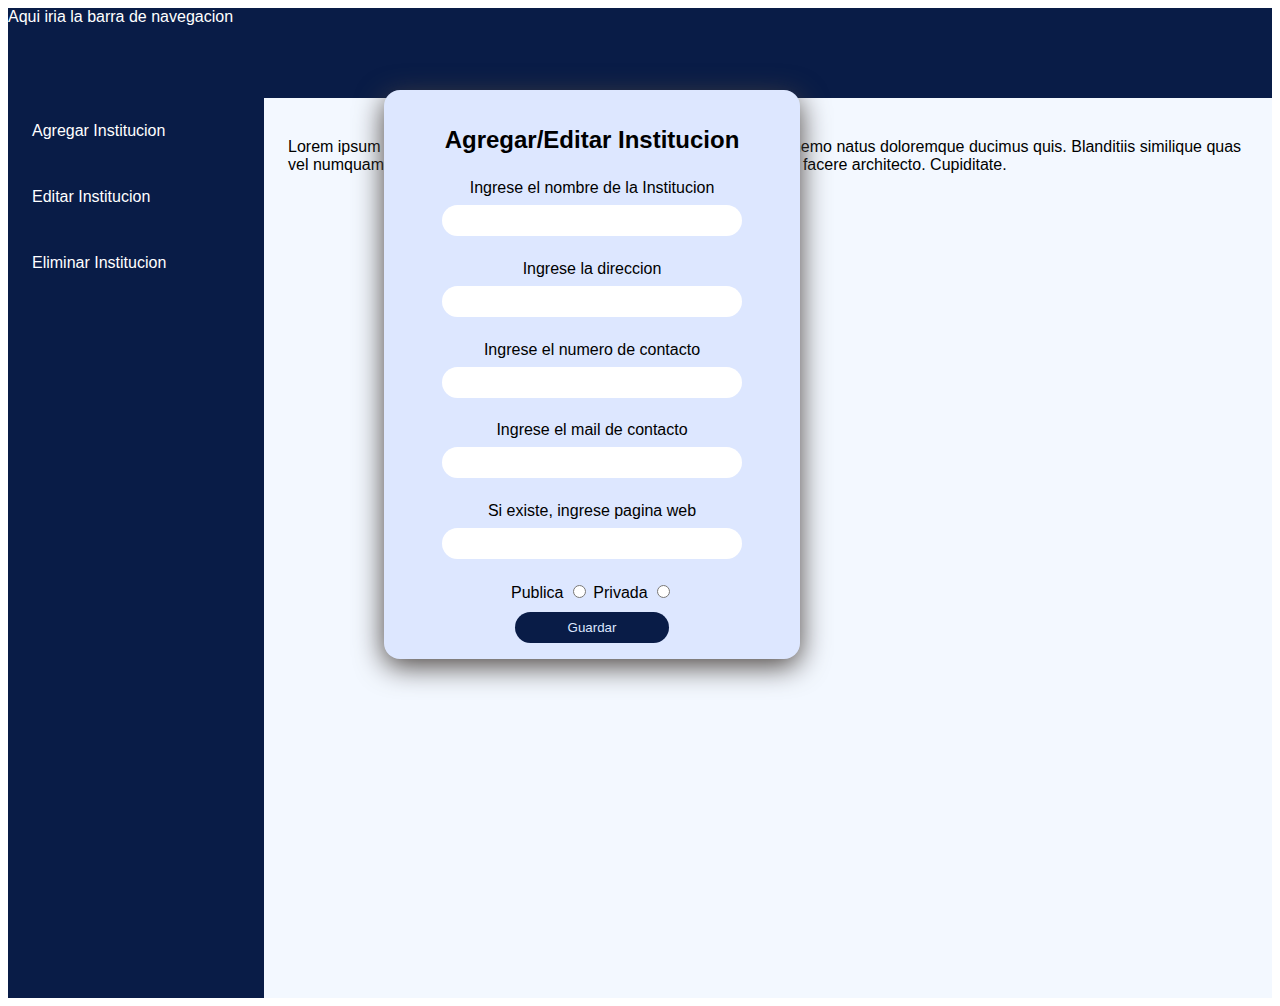
==== admin_view.html @ befa7fa1 "vista administrador" ====
<!DOCTYPE html>
<html lang="es">
<head>
    <meta charset="UTF-8">
    <meta http-equiv="X-UA-Compatible" content="IE=edge">
    <meta name="viewport" content="width=device-width, initial-scale=1.0">
    <title>Document</title>

    <!-- Estilos -->
    <link rel="stylesheet" href="styles/default.css">
</head>
<body>
    <header>
        <nav class="nav-bar">
            <ul><li>Aqui iria la barra de navegacion</li></ul>
        </nav>
    </header>

    <main class="admin-settings">
        <div class="admin-bar">
            <ul>
                <li><a class="add-inst"> Agregar Institucion</a> </li>
                <li><a class="edit-inst">Editar Institucion</a></li>
                <li><a class="del-inst">Eliminar Institucion</a></li>
            </ul>
        </div>
        <div class="list-inst">
            <p>Lorem ipsum dolor sit amet consectetur adipisicing elit. Vitae provident nemo natus doloremque ducimus quis. Blanditiis similique quas vel numquam fugit corrupti quos exercitationem aliquam, laborum soluta facere architecto. Cupiditate.</p>
        </div>

        <form action="" id="inst-info">
            <h2>Agregar/Editar Institucion</h2>
            <fieldset>
                <label for="inst_name">Ingrese el nombre de la Institucion</label>
                <input class= "form-control" id="inst_name" name="name" type="text" required>
            </fieldset>
            <fieldset>
                <label for="inst_direction">Ingrese la direccion</label>                
                <input class= "form-control" id="inst_direction" name="direction" type="text" required>
            </fieldset>
            <fieldset>
                <label for="inst_contact">Ingrese el numero de contacto</label>
                <input class= "form-control" id="inst_contact" name="tel" type="tel" required>
            </fieldset>
            <fieldset>
                <label for="inst_email">Ingrese el mail de contacto</label>
                <input class= "form-control" id="inst_email" name="email" type="email" required>
            </fieldset>
            <fieldset>
                <label for="inst_page">Si existe, ingrese pagina web</label>
                <input class= "form-control" id="inst_page" name="page" type="url">
            </fieldset>
            <fieldset>
                <label for="inst_type">Publica</label>
                <input type="radio" id="public-inst" name="inst-type" value="public-inst">
                <label for="inst_type">Privada</label>
                <input type="radio" id="private-inst" name="inst-type" value="private-inst">
            </fieldset>
            <button class="submit">Guardar</button>
        </form>
    </main>

    <footer>

    </footer>
</body>
</html>
---- styles/default.css ----
@import "admin.css";
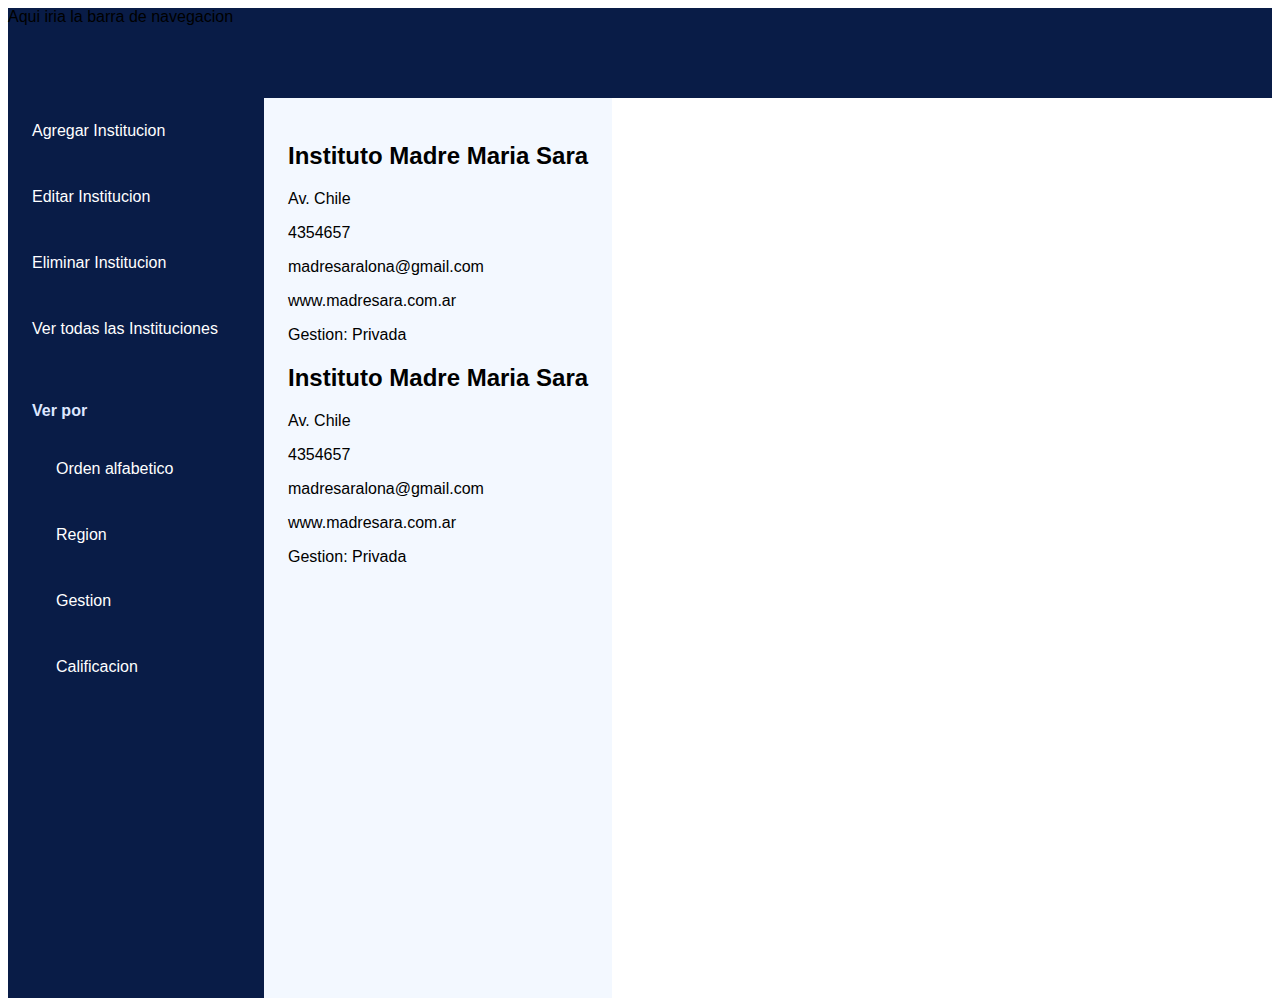
==== commit 8dc2bdd7: "agregado de filtros admin view" ====
--- a/admin_view.html
+++ b/admin_view.html
@@ -19,13 +19,39 @@
     <main class="admin-settings">
         <div class="admin-bar">
             <ul>
-                <li><a class="add-inst"> Agregar Institucion</a> </li>
-                <li><a class="edit-inst">Editar Institucion</a></li>
-                <li><a class="del-inst">Eliminar Institucion</a></li>
+                <li><a href="#" class="add-inst"> Agregar Institucion</a></li>
+                <li><a href="#" class="edit-inst">Editar Institucion</a></li>
+                <li><a href="#" class="del-inst">Eliminar Institucion</a></li>
+                <li><a href="#" class="del-inst" >Ver todas las Instituciones</a></li>
+                <li> <h3>Ver por</h3>
+                    <ul>
+                        <li><a href="#">Orden alfabetico</a></li>
+                        <li><a href="#">Region</a></li>
+                        <li><a href="#">Gestion</a></li>
+                        <li><a href="#">Calificacion</a></li>
+                    </ul>
+                </li>
             </ul>
         </div>
         <div class="list-inst">
-            <p>Lorem ipsum dolor sit amet consectetur adipisicing elit. Vitae provident nemo natus doloremque ducimus quis. Blanditiis similique quas vel numquam fugit corrupti quos exercitationem aliquam, laborum soluta facere architecto. Cupiditate.</p>
+            <ul>
+                <li><div>
+                    <h2>Instituto Madre Maria Sara</h2>
+                    <p>Av. Chile</p>
+                    <p>4354657</p>
+                    <p>madresaralona@gmail.com</p>
+                    <p>www.madresara.com.ar</p>
+                    <p>Gestion: Privada</p>
+                </div></li>
+                <li><div>
+                    <h2>Instituto Madre Maria Sara</h2>
+                    <p>Av. Chile</p>
+                    <p>4354657</p>
+                    <p>madresaralona@gmail.com</p>
+                    <p>www.madresara.com.ar</p>
+                    <p>Gestion: Privada</p>
+                </div></li>
+            </ul>
         </div>
 
         <form action="" id="inst-info">
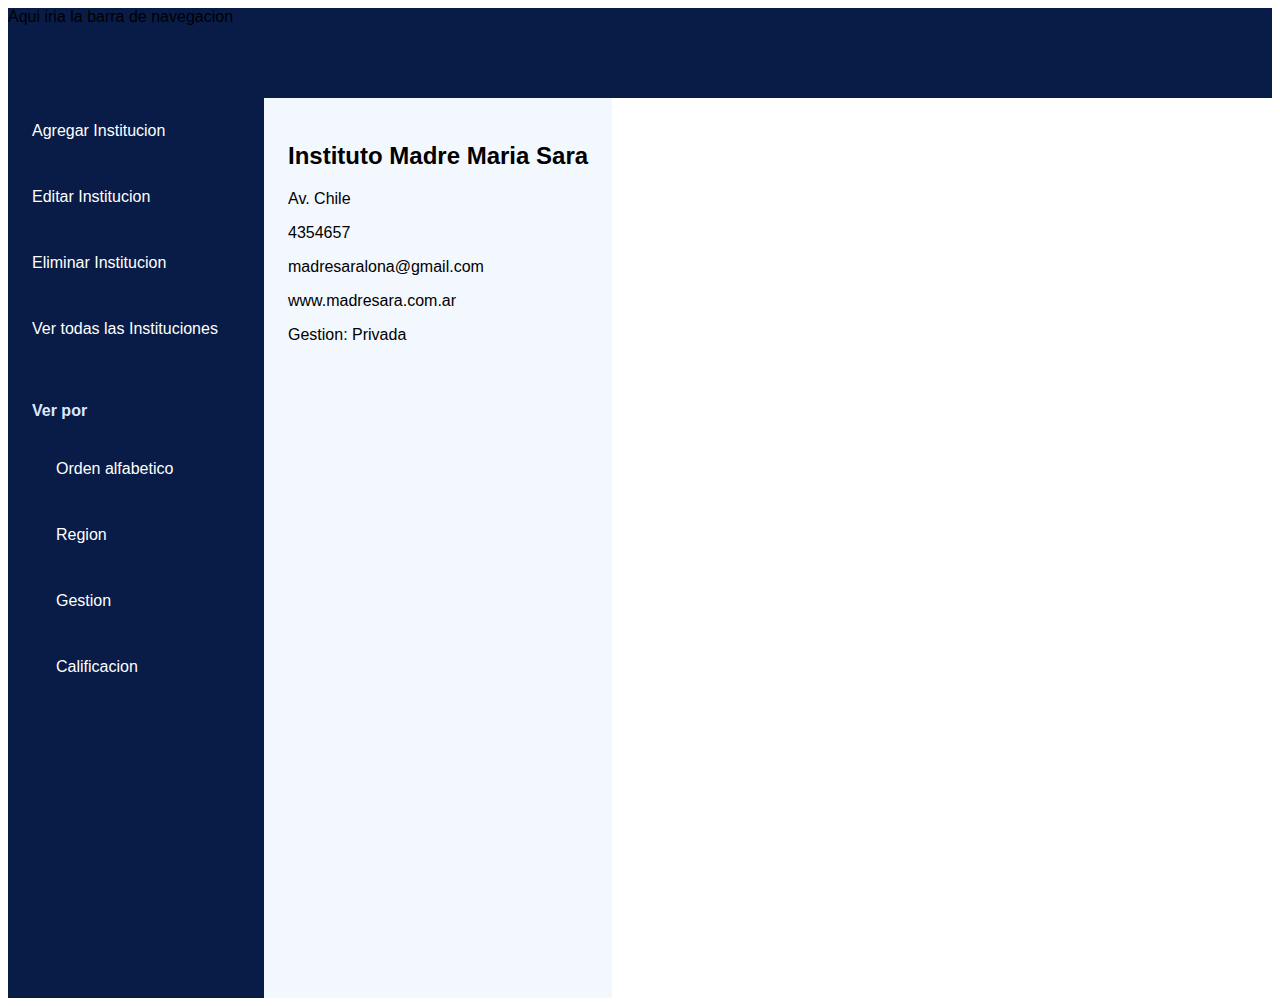
==== commit b5c7026e: "datos de prueba" ====
--- a/admin_view.html
+++ b/admin_view.html
@@ -43,17 +43,8 @@
                     <p>www.madresara.com.ar</p>
                     <p>Gestion: Privada</p>
                 </div></li>
-                <li><div>
-                    <h2>Instituto Madre Maria Sara</h2>
-                    <p>Av. Chile</p>
-                    <p>4354657</p>
-                    <p>madresaralona@gmail.com</p>
-                    <p>www.madresara.com.ar</p>
-                    <p>Gestion: Privada</p>
-                </div></li>
             </ul>
-        </div>
-
+        </div> 
         <form action="" id="inst-info">
             <h2>Agregar/Editar Institucion</h2>
             <fieldset>
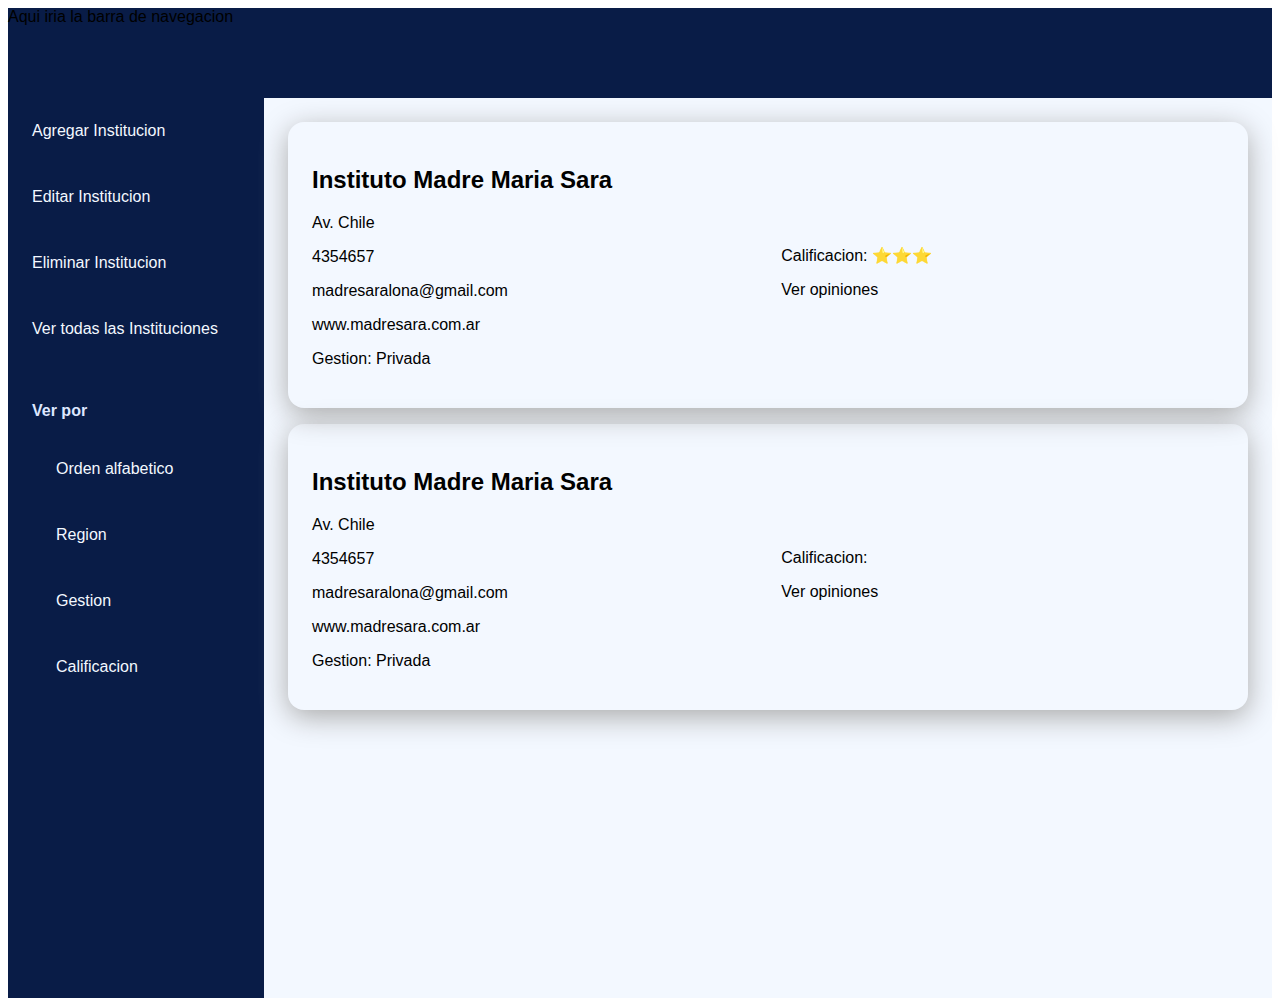
==== commit 42abfefd: "vista admin en columna" ====
--- a/admin_view.html
+++ b/admin_view.html
@@ -33,18 +33,36 @@
                 </li>
             </ul>
         </div>
-        <div class="list-inst">
-            <ul>
-                <li><div>
+        <section class="list-inst">
+            <div class="inst-details">
+                <div class="info">
                     <h2>Instituto Madre Maria Sara</h2>
                     <p>Av. Chile</p>
                     <p>4354657</p>
                     <p>madresaralona@gmail.com</p>
                     <p>www.madresara.com.ar</p>
                     <p>Gestion: Privada</p>
-                </div></li>
-            </ul>
-        </div> 
+                </div>
+                <div class="score">
+                    <p class="stars">Calificacion: </p>
+                    <a class="opinion" href="#">Ver opiniones</a>
+                </div>
+            </div>
+            <div class="inst-details">
+                <div>
+                    <h2>Instituto Madre Maria Sara</h2>
+                    <p>Av. Chile</p>
+                    <p>4354657</p>
+                    <p>madresaralona@gmail.com</p>
+                    <p>www.madresara.com.ar</p>
+                    <p>Gestion: Privada</p>
+                </div>
+                <div class="score">
+                    <p>Calificacion: </p>
+                    <a class="opinion"  href="#">Ver opiniones</a>
+                </div>
+            </div>      
+        </section> 
         <form action="" id="inst-info">
             <h2>Agregar/Editar Institucion</h2>
             <fieldset>
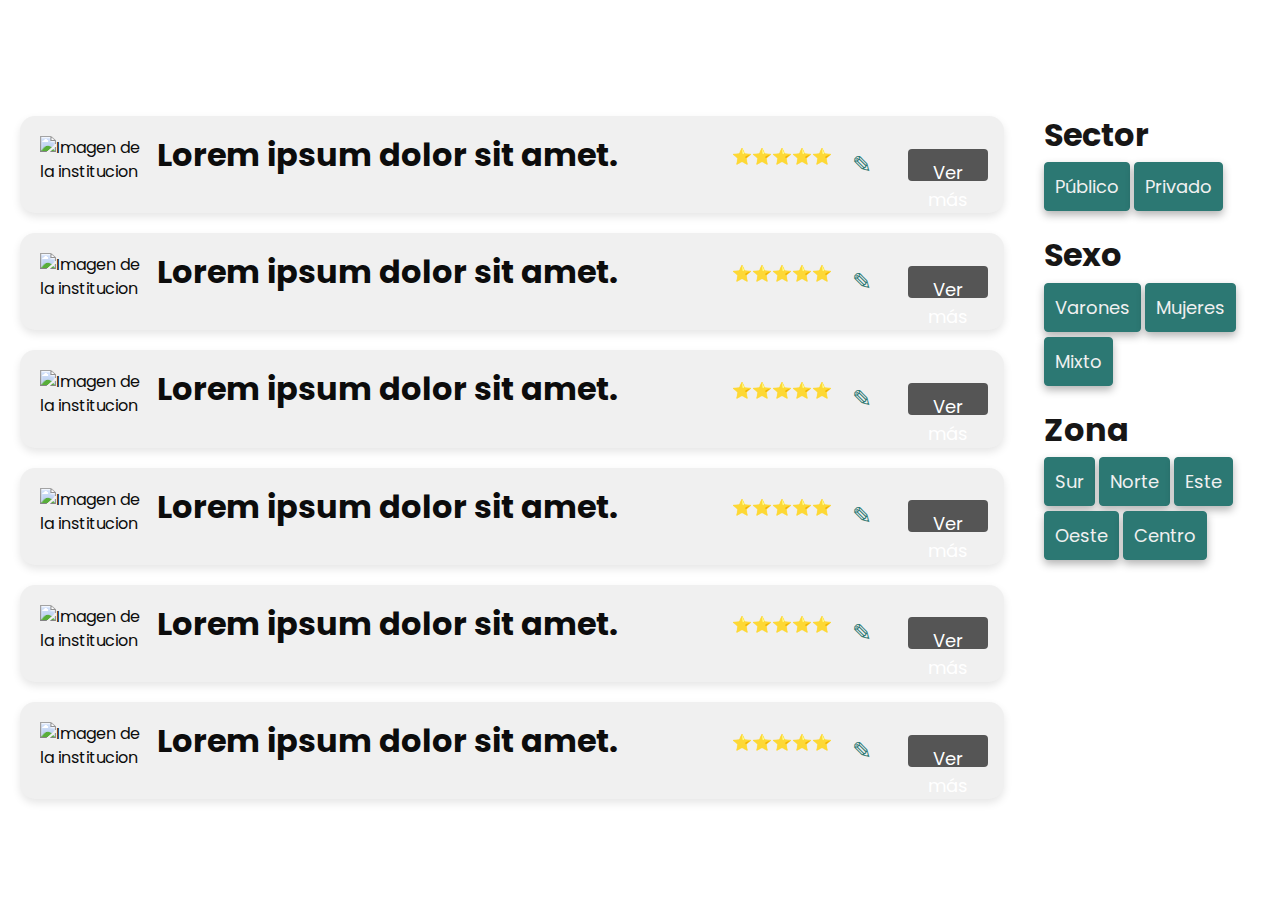
==== commit 596d22d2: "Merge pull request #2 from micachailee/micabranch" ====
--- a/admin_view.html
+++ b/admin_view.html
@@ -1,102 +1,116 @@
 <!DOCTYPE html>
 <html lang="es">
-<head>
-    <meta charset="UTF-8">
-    <meta http-equiv="X-UA-Compatible" content="IE=edge">
-    <meta name="viewport" content="width=device-width, initial-scale=1.0">
-    <title>Document</title>
+    <head>
+        <meta charset="UTF-8">
+        <meta http-equiv="X-UA-Compatible" content="IE=edge">
+        <meta name="viewport" content="width=device-width, initial-scale=1.0">
+        <title>Instituciones</title> 
+    </head>
+<!-- bootstrap core css -->
+<link rel="stylesheet" href="https://cdn.jsdelivr.net/npm/bootstrap@4.3.1/dist/css/bootstrap.min.css" integrity="sha384-ggOyR0iXCbMQv3Xipma34MD+dH/1fQ784/j6cY/iJTQUOhcWr7x9JvoRxT2MZw1T" crossorigin="anonymous">
+<link rel="stylesheet" href="styles/default.css">
+<body>
+    <script src="js/navbar.js"></script>
+    <main class="main-container">        
+        <article class="main-content">
+            <section class="content-section">
+                <div class="content-info">
+                    <img src="/img/educacion_header.jpg" alt="Imagen de la institucion">
+                    <h2>Lorem ipsum dolor sit amet.</h2>
+                </div>
+                <div class="content-details">
+                    <p>⭐⭐⭐⭐⭐</p>
+                    <button class="edit-button">&#9998;</button>
+                    <button class="read-more">Ver más</button>
+                </div>
+            </section>
+            <section class="content-section">
+                <div class="content-info">
+                    <img src="/img/educacion_header.jpg" alt="Imagen de la institucion">
+                    <h2>Lorem ipsum dolor sit amet.</h2>
+                </div>
+                <div class="content-details">
+                    <p>⭐⭐⭐⭐⭐</p>
+                    <button class="edit-button">&#9998;</button>
+                    <button class="read-more">Ver más</button>
+                </div>
+            </section>
+            <section class="content-section">
+                <div class="content-info">
+                    <img src="/img/educacion_header.jpg" alt="Imagen de la institucion">
+                    <h2>Lorem ipsum dolor sit amet.</h2>
+                </div>
+                <div class="content-details">
+                    <p>⭐⭐⭐⭐⭐</p>
+                    <button class="edit-button">&#9998;</button>
+                    <button class="read-more">Ver más</button>
+                </div>
+            </section>
+            <section class="content-section">
+                <div class="content-info">
+                    <img src="/img/educacion_header.jpg" alt="Imagen de la institucion">
+                    <h2>Lorem ipsum dolor sit amet.</h2>
+                </div>
+                <div class="content-details">
+                    <p>⭐⭐⭐⭐⭐</p>
+                    <button class="edit-button">&#9998;</button>
+                    <button class="read-more">Ver más</button>
+                </div>
+            </section>
+            <section class="content-section">
+                <div class="content-info">
+                    <img src="/img/educacion_header.jpg" alt="Imagen de la institucion">
+                    <h2>Lorem ipsum dolor sit amet.</h2>
+                </div>
+                <div class="content-details">
+                    <p>⭐⭐⭐⭐⭐</p>
+                    <button class="edit-button">&#9998;</button>
+                    <button class="read-more">Ver más</button>
+                </div>
+            </section>
+            <section class="content-section">
+                <div class="content-info">
+                    <img src="/img/educacion_header.jpg" alt="Imagen de la institucion">
+                    <h2>Lorem ipsum dolor sit amet.</h2>
+                </div>
+                <div class="content-details">
+                    <p>⭐⭐⭐⭐⭐</p>
+                    <button class="edit-button">&#9998;</button>
+                    <button class="read-more">Ver más</button>
+                </div>
+            </section>
+        </article>
 
-    <!-- Estilos -->
-    <link rel="stylesheet" href="styles/default.css">
-</head>
-<body>
-    <header>
-        <nav class="nav-bar">
-            <ul><li>Aqui iria la barra de navegacion</li></ul>
-        </nav>
-    </header>
-
-    <main class="admin-settings">
-        <div class="admin-bar">
-            <ul>
-                <li><a href="#" class="add-inst"> Agregar Institucion</a></li>
-                <li><a href="#" class="edit-inst">Editar Institucion</a></li>
-                <li><a href="#" class="del-inst">Eliminar Institucion</a></li>
-                <li><a href="#" class="del-inst" >Ver todas las Instituciones</a></li>
-                <li> <h3>Ver por</h3>
-                    <ul>
-                        <li><a href="#">Orden alfabetico</a></li>
-                        <li><a href="#">Region</a></li>
-                        <li><a href="#">Gestion</a></li>
-                        <li><a href="#">Calificacion</a></li>
-                    </ul>
-                </li>
-            </ul>
-        </div>
-        <section class="list-inst">
-            <div class="inst-details">
-                <div class="info">
-                    <h2>Instituto Madre Maria Sara</h2>
-                    <p>Av. Chile</p>
-                    <p>4354657</p>
-                    <p>madresaralona@gmail.com</p>
-                    <p>www.madresara.com.ar</p>
-                    <p>Gestion: Privada</p>
-                </div>
-                <div class="score">
-                    <p class="stars">Calificacion: </p>
-                    <a class="opinion" href="#">Ver opiniones</a>
+        <aside class="sidebar">
+            <div class="category">
+                <h2>Sector</h2>
+                <div class="category-list">
+                <button class="category-button">Público</button>
+                <button class="category-button">Privado</button>
                 </div>
             </div>
-            <div class="inst-details">
-                <div>
-                    <h2>Instituto Madre Maria Sara</h2>
-                    <p>Av. Chile</p>
-                    <p>4354657</p>
-                    <p>madresaralona@gmail.com</p>
-                    <p>www.madresara.com.ar</p>
-                    <p>Gestion: Privada</p>
+            <div class="category">
+                <h2>Sexo</h2>
+                <div class="category-list">
+                    <button class="category-button">Varones</button>
+                    <button class="category-button">Mujeres</button>
+                    <button class="category-button">Mixto</button>
                 </div>
-                <div class="score">
-                    <p>Calificacion: </p>
-                    <a class="opinion"  href="#">Ver opiniones</a>
+            </div>
+            <div class="category">
+                <h2>Zona</h2>
+                <div class="category-list">
+                    <button class="category-button">Sur</button>
+                    <button class="category-button">Norte</button>
+                    <button class="category-button">Este</button>
+                    <button class="category-button">Oeste</button>
+                    <button class="category-button">Centro</button>
                 </div>
-            </div>      
-        </section> 
-        <form action="" id="inst-info">
-            <h2>Agregar/Editar Institucion</h2>
-            <fieldset>
-                <label for="inst_name">Ingrese el nombre de la Institucion</label>
-                <input class= "form-control" id="inst_name" name="name" type="text" required>
-            </fieldset>
-            <fieldset>
-                <label for="inst_direction">Ingrese la direccion</label>                
-                <input class= "form-control" id="inst_direction" name="direction" type="text" required>
-            </fieldset>
-            <fieldset>
-                <label for="inst_contact">Ingrese el numero de contacto</label>
-                <input class= "form-control" id="inst_contact" name="tel" type="tel" required>
-            </fieldset>
-            <fieldset>
-                <label for="inst_email">Ingrese el mail de contacto</label>
-                <input class= "form-control" id="inst_email" name="email" type="email" required>
-            </fieldset>
-            <fieldset>
-                <label for="inst_page">Si existe, ingrese pagina web</label>
-                <input class= "form-control" id="inst_page" name="page" type="url">
-            </fieldset>
-            <fieldset>
-                <label for="inst_type">Publica</label>
-                <input type="radio" id="public-inst" name="inst-type" value="public-inst">
-                <label for="inst_type">Privada</label>
-                <input type="radio" id="private-inst" name="inst-type" value="private-inst">
-            </fieldset>
-            <button class="submit">Guardar</button>
-        </form>
+            </div>
+        </aside>
     </main>
-
-    <footer>
-
-    </footer>
+    <script src="https://code.jquery.com/jquery-3.3.1.slim.min.js" integrity="sha384-q8i/X+965DzO0rT7abK41JStQIAqVgRVzpbzo5smXKp4YfRvH+8abtTE1Pi6jizo" crossorigin="anonymous"></script>
+    <script src="https://cdn.jsdelivr.net/npm/popper.js@1.14.7/dist/umd/popper.min.js" integrity="sha384-UO2eT0CpHqdSJQ6hJty5KVphtPhzWj9WO1clHTMGa3JDZwrnQq4sF86dIHNDz0W1" crossorigin="anonymous"></script>
+    <script src="https://cdn.jsdelivr.net/npm/bootstrap@4.3.1/dist/js/bootstrap.min.js" integrity="sha384-JjSmVgyd0p3pXB1rRibZUAYoIIy6OrQ6VrjIEaFf/nJGzIxFDsf4x0xIM+B07jRM" crossorigin="anonymous"></script>
 </body>
 </html>--- a/styles/default.css
+++ b/styles/default.css
@@ -1 +1,5 @@
-@import "admin.css";+@import url('https://fonts.googleapis.com/css2?family=Poppins:wght@400;600;700&display=swap');
+@import "admin.css";
+@import "main.css";
+@import "style.css";
+@import "responsive.css";
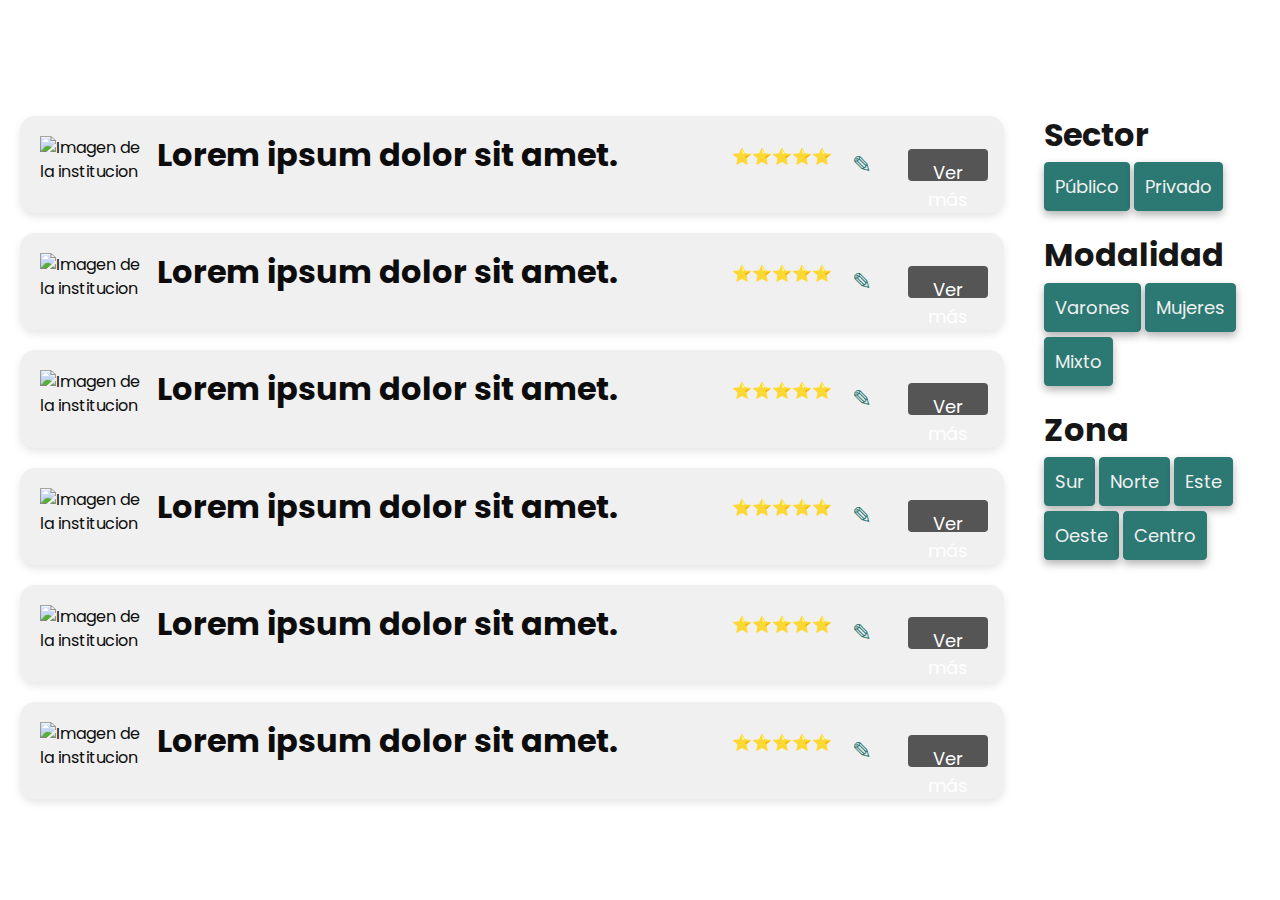
==== commit 24b34e02: "procesamiento del json y elaboracion de las cards" ====
--- a/admin_view.html
+++ b/admin_view.html
@@ -90,7 +90,7 @@
                 </div>
             </div>
             <div class="category">
-                <h2>Sexo</h2>
+                <h2>Modalidad</h2>
                 <div class="category-list">
                     <button class="category-button">Varones</button>
                     <button class="category-button">Mujeres</button>
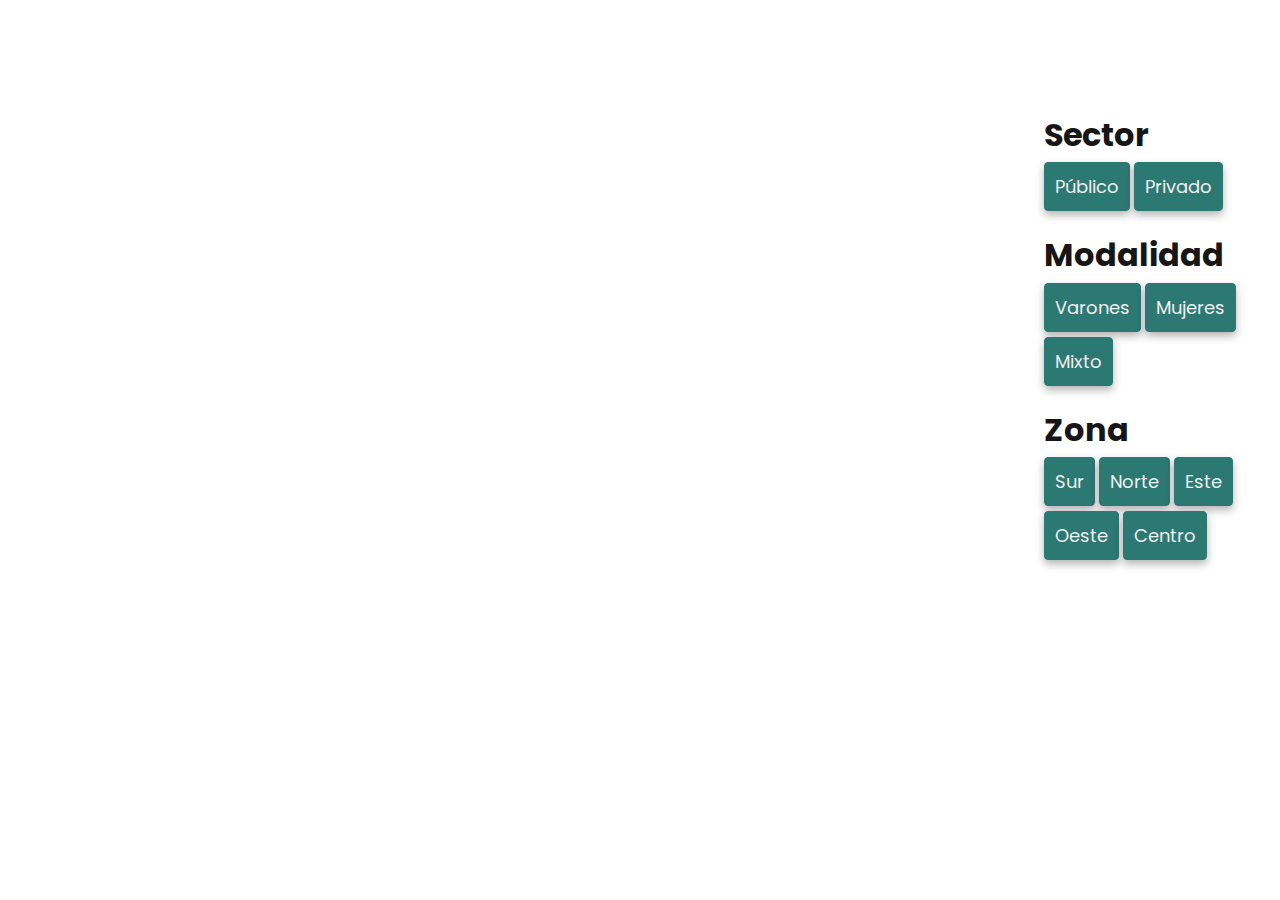
==== commit 079154cd: "conectar json con adminview" ====
--- a/admin_view.html
+++ b/admin_view.html
@@ -12,75 +12,9 @@
 <body>
     <script src="js/navbar.js"></script>
     <main class="main-container">        
-        <article class="main-content">
-            <section class="content-section">
-                <div class="content-info">
-                    <img src="/img/educacion_header.jpg" alt="Imagen de la institucion">
-                    <h2>Lorem ipsum dolor sit amet.</h2>
-                </div>
-                <div class="content-details">
-                    <p>⭐⭐⭐⭐⭐</p>
-                    <button class="edit-button">&#9998;</button>
-                    <button class="read-more">Ver más</button>
-                </div>
-            </section>
-            <section class="content-section">
-                <div class="content-info">
-                    <img src="/img/educacion_header.jpg" alt="Imagen de la institucion">
-                    <h2>Lorem ipsum dolor sit amet.</h2>
-                </div>
-                <div class="content-details">
-                    <p>⭐⭐⭐⭐⭐</p>
-                    <button class="edit-button">&#9998;</button>
-                    <button class="read-more">Ver más</button>
-                </div>
-            </section>
-            <section class="content-section">
-                <div class="content-info">
-                    <img src="/img/educacion_header.jpg" alt="Imagen de la institucion">
-                    <h2>Lorem ipsum dolor sit amet.</h2>
-                </div>
-                <div class="content-details">
-                    <p>⭐⭐⭐⭐⭐</p>
-                    <button class="edit-button">&#9998;</button>
-                    <button class="read-more">Ver más</button>
-                </div>
-            </section>
-            <section class="content-section">
-                <div class="content-info">
-                    <img src="/img/educacion_header.jpg" alt="Imagen de la institucion">
-                    <h2>Lorem ipsum dolor sit amet.</h2>
-                </div>
-                <div class="content-details">
-                    <p>⭐⭐⭐⭐⭐</p>
-                    <button class="edit-button">&#9998;</button>
-                    <button class="read-more">Ver más</button>
-                </div>
-            </section>
-            <section class="content-section">
-                <div class="content-info">
-                    <img src="/img/educacion_header.jpg" alt="Imagen de la institucion">
-                    <h2>Lorem ipsum dolor sit amet.</h2>
-                </div>
-                <div class="content-details">
-                    <p>⭐⭐⭐⭐⭐</p>
-                    <button class="edit-button">&#9998;</button>
-                    <button class="read-more">Ver más</button>
-                </div>
-            </section>
-            <section class="content-section">
-                <div class="content-info">
-                    <img src="/img/educacion_header.jpg" alt="Imagen de la institucion">
-                    <h2>Lorem ipsum dolor sit amet.</h2>
-                </div>
-                <div class="content-details">
-                    <p>⭐⭐⭐⭐⭐</p>
-                    <button class="edit-button">&#9998;</button>
-                    <button class="read-more">Ver más</button>
-                </div>
-            </section>
+        <article id="main-content" class="main-content" >
+            <script src="js/cards.js"></script>
         </article>
-
         <aside class="sidebar">
             <div class="category">
                 <h2>Sector</h2>
